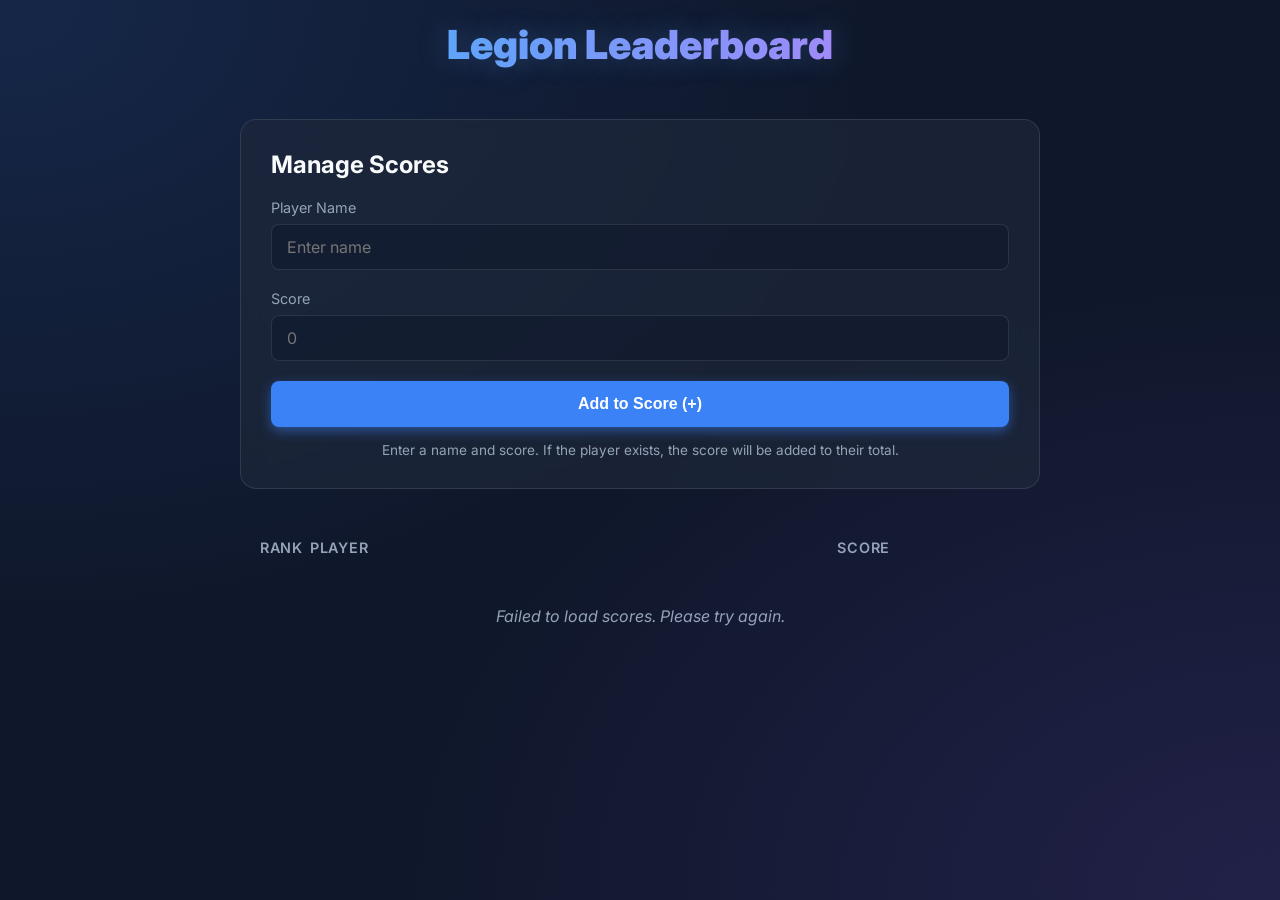
==== index.html @ e874a52a "Initial commit" ====
<!DOCTYPE html>
<html lang="en">

<head>
    <meta charset="UTF-8">
    <meta name="viewport" content="width=device-width, initial-scale=1.0">
    <title>Event Leaderboard</title>
    <link rel="preconnect" href="https://fonts.googleapis.com">
    <link rel="preconnect" href="https://fonts.gstatic.com" crossorigin>
    <link href="https://fonts.googleapis.com/css2?family=Inter:wght@400;500;700;900&display=swap" rel="stylesheet">
    <link rel="stylesheet" href="style.css">
</head>

<body>
    <div class="app-container">
        <header>
            <h1>Legion Leaderboard</h1>
        </header>

        <main>
            <!-- Input Form -->
            <section id="input" class="content-section">
                <div class="form-card">
                    <h2>Manage Scores</h2>
                    <form id="score-form">
                        <div class="input-group">
                            <label for="player-name">Player Name</label>
                            <input type="text" id="player-name" placeholder="Enter name" required autocomplete="off">
                        </div>
                        <div class="input-group">
                            <label for="player-score">Score</label>
                            <input type="number" id="player-score" placeholder="0" required>
                        </div>
                        <div class="actions">
                            <button type="submit" id="add-btn" class="primary-btn" onclick="setAction('add')">Add to
                                Score (+)</button>
                        </div>
                        <p class="note">Enter a name and score. If the player exists, the score will be added to their
                            total.</p>
                    </form>
                </div>
            </section>

            <!-- Leaderboard -->
            <section id="leaderboard" class="content-section">
                <div class="leaderboard-header editable">
                    <span>Rank</span>
                    <span>Player</span>
                    <span>Score</span>
                    <!-- Actions col implicit -->
                </div>
                <div id="leaderboard-list" class="leaderboard-list">
                    <!-- Javascript will populate this -->
                    <div class="loading">Loading scores...</div>
                </div>
            </section>
        </main>
    </div>

    <!-- Emblem Modal -->
    <div id="emblem-modal" class="modal-overlay" style="display: none;">
        <div class="modal-content">
            <h3>Award Emblem</h3>
            <p>Select an emblem for <span id="modal-player-name" class="highlight-text"></span>:</p>
            <div class="emblem-grid">
                <button class="emblem-btn" onclick="submitEmblem('Week 1 Winner')">Week 1 Winner</button>
                <button class="emblem-btn" onclick="submitEmblem('Week 2 Winner')">Week 2 Winner</button>
                <button class="emblem-btn" onclick="submitEmblem('Week 3 Winner')">Week 3 Winner</button>
                <button class="emblem-btn" onclick="submitEmblem('Week 4 Winner')">Week 4 Winner</button>
            </div>
            <button class="close-btn" onclick="closeEmblemModal()">Cancel</button>
        </div>
    </div>

    <script src="script.js"></script>
</body>

</html>
---- style.css ----
:root {
    --bg-color: #0f172a;
    --card-bg: rgba(30, 41, 59, 0.7);
    --text-primary: #f8fafc;
    --text-secondary: #94a3b8;
    --accent-color: #3b82f6;
    --accent-glow: rgba(59, 130, 246, 0.5);
    --gold: #fbbf24;
    --silver: #e2e8f0;
    --bronze: #b45309;
    --glass-border: rgba(255, 255, 255, 0.1);
}

* {
    box-sizing: border-box;
    margin: 0;
    padding: 0;
}

body {
    font-family: 'Inter', sans-serif;
    background-color: var(--bg-color);
    background-image:
        radial-gradient(at 0% 0%, rgba(59, 130, 246, 0.15) 0px, transparent 50%),
        radial-gradient(at 100% 100%, rgba(139, 92, 246, 0.15) 0px, transparent 50%);
    color: var(--text-primary);
    min-height: 100vh;
    display: flex;
    justify-content: center;
    padding: 20px;
}

.app-container {
    width: 100%;
    max-width: 600px;
    display: flex;
    flex-direction: column;
    gap: 20px;
}

header {
    display: flex;
    align-items: center;
    justify-content: center;
    gap: 15px;
    margin-bottom: 30px;
}

.app-logo {
    height: 60px;
    width: auto;
    object-fit: contain;
    filter: drop-shadow(0 0 10px rgba(59, 130, 246, 0.5));
    /* Glow effect */
}

h1 {
    font-weight: 900;
    font-size: 2.5rem;
    margin-bottom: 0;
    background: linear-gradient(to right, #60a5fa, #a78bfa);
    -webkit-background-clip: text;
    background-clip: text;
    -webkit-text-fill-color: transparent;
    text-shadow: 0 0 30px rgba(96, 165, 250, 0.3);
}

/* Tabs */
.tabs {
    display: flex;
    justify-content: center;
    gap: 10px;
    background: var(--card-bg);
    padding: 5px;
    border-radius: 12px;
    border: 1px solid var(--glass-border);
    backdrop-filter: blur(10px);
}

.tab-btn {
    flex: 1;
    background: transparent;
    border: none;
    color: var(--text-secondary);
    padding: 10px 20px;
    border-radius: 8px;
    cursor: pointer;
    font-weight: 600;
    transition: all 0.3s ease;
}

.tab-btn.active {
    background: var(--accent-color);
    color: white;
    box-shadow: 0 0 15px var(--accent-glow);
}

/* Content */
.tab-content {
    display: none;
    animation: fadeIn 0.3s ease;
}

.tab-content.active {
    display: block;
}

@keyframes fadeIn {
    from {
        opacity: 0;
        transform: translateY(10px);
    }

    to {
        opacity: 1;
        transform: translateY(0);
    }
}

/* Main Struct */
.app-container {
    max-width: 800px;
    margin: 0 auto;
    width: 100%;
}

.content-section {
    margin-bottom: 40px;
    animation: fadeIn 0.5s ease-out;
}

@keyframes fadeIn {
    from {
        opacity: 0;
        transform: translateY(10px);
    }

    to {
        opacity: 1;
        transform: translateY(0);
    }
}

/* Leaderboard List */
.leaderboard-header {
    display: grid;
    grid-template-columns: 50px 1fr 100px;
    /* Default 3 columns (View Only) */
    padding: 10px 20px;
    color: var(--text-secondary);
    font-size: 0.9rem;
    font-weight: 600;
    letter-spacing: 0.05em;
    text-transform: uppercase;
}

.leaderboard-header.editable {
    grid-template-columns: 50px 1fr 100px 130px;
    /* 3 icons */
}

.leaderboard-header span:nth-child(3) {
    text-align: right;
}

.leaderboard-list {
    display: flex;
    flex-direction: column;
    gap: 10px;
}

.player-card {
    display: grid;
    grid-template-columns: 50px 1fr 100px;
    /* Default 3 cols */
    align-items: center;
    background: var(--card-bg);
    padding: 15px 20px;
    border-radius: 12px;
    border: 1px solid var(--glass-border);
    backdrop-filter: blur(5px);
    transition: transform 0.2s ease, box-shadow 0.2s ease;
}

.player-card.editable {
    grid-template-columns: 50px 1fr 100px 130px;
}

.player-info {
    display: flex;
    flex-direction: column;
    gap: 4px;
    overflow: hidden;
}

.player-name {
    font-weight: 600;
    white-space: nowrap;
    overflow: hidden;
    text-overflow: ellipsis;
}

.emblems-container {
    display: flex;
    flex-wrap: wrap;
    gap: 4px;
}

.emblem-badge {
    font-size: 0.7rem;
    background: linear-gradient(135deg, #ffd700, #ffaa00);
    color: #000;
    padding: 2px 6px;
    border-radius: 4px;
    font-weight: 700;
    white-space: nowrap;
    box-shadow: 0 2px 4px rgba(0, 0, 0, 0.2);
}

/* Modal */
.modal-overlay {
    position: fixed;
    top: 0;
    left: 0;
    width: 100%;
    height: 100%;
    background: rgba(0, 0, 0, 0.7);
    display: flex;
    justify-content: center;
    align-items: center;
    z-index: 1000;
    backdrop-filter: blur(5px);
}

.modal-content {
    background: var(--card-bg);
    padding: 2rem;
    border-radius: 16px;
    border: 1px solid var(--glass-border);
    text-align: center;
    max-width: 400px;
    width: 90%;
    box-shadow: 0 10px 30px rgba(0, 0, 0, 0.5);
}

.emblem-grid {
    display: grid;
    grid-template-columns: 1fr 1fr;
    gap: 10px;
    margin: 20px 0;
}

.emblem-btn {
    background: var(--glass-bg);
    border: 1px solid var(--glass-border);
    color: var(--text-primary);
    padding: 10px;
    border-radius: 8px;
    cursor: pointer;
    font-weight: 600;
    transition: 0.2s;
}

.emblem-btn:hover {
    background: var(--accent-color);
    color: #fff;
    border-color: var(--accent-color);
}

.close-btn {
    background: transparent;
    border: none;
    color: var(--text-secondary);
    cursor: pointer;
    text-decoration: underline;
}

.highlight-text {
    color: var(--accent-color);
    font-weight: bold;
}

.card-actions {
    display: flex;
    flex-direction: row;
    gap: 10px;
    justify-content: flex-end;
    align-items: center;
}

.icon-btn {
    background: none;
    border: none;
    cursor: pointer;
    color: var(--text-secondary);
    opacity: 0.7;
    transition: all 0.2s;
    display: flex;
    align-items: center;
    justify-content: center;
    padding: 4px;
    /* Touch target */
    border-radius: 4px;
}

.icon-btn:hover {
    background: rgba(255, 255, 255, 0.1);
    opacity: 1;
    transform: scale(1.1);
}

.edit-icon:hover {
    color: var(--accent-color);
}

.delete-icon:hover {
    color: #ef4444;
    /* Red */
}

.set-mode-active {
    background: #8b5cf6 !important;
    /* Violet when in set mode */
    box-shadow: 0 4px 12px rgba(139, 92, 246, 0.5);
    transition: all 0.3s ease;
}

.player-card.editable {
    grid-template-columns: 50px 1fr 100px;
    /* Added column for actions */
    gap: 10px;
}

.leaderboard-actions {
    display: flex;
    gap: 5px;
    justify-content: flex-end;
}

.player-card:hover {
    transform: translateY(-2px);
    box-shadow: 0 5px 15px rgba(0, 0, 0, 0.3);
    border-color: rgba(255, 255, 255, 0.2);
}

.rank {
    font-weight: 900;
    font-size: 1.2rem;
    color: var(--text-secondary);
}

.player-info {
    font-weight: 600;
    font-size: 1.1rem;
}

.score {
    font-weight: 700;
    color: var(--accent-color);
    text-align: right;
}

/* Rank Colors */
.rank-1 .rank {
    color: var(--gold);
    text-shadow: 0 0 10px rgba(251, 191, 36, 0.5);
}

.rank-2 .rank {
    color: var(--silver);
    text-shadow: 0 0 10px rgba(226, 232, 240, 0.5);
}

.rank-3 .rank {
    color: var(--bronze);
    text-shadow: 0 0 10px rgba(180, 83, 9, 0.5);
}

/* Form */
.form-card {
    background: var(--card-bg);
    padding: 30px;
    border-radius: 16px;
    border: 1px solid var(--glass-border);
    backdrop-filter: blur(10px);
}

.form-card h2 {
    margin-bottom: 20px;
    font-size: 1.5rem;
}

.input-group {
    margin-bottom: 20px;
}

.input-group label {
    display: block;
    margin-bottom: 8px;
    color: var(--text-secondary);
    font-size: 0.9rem;
}

.input-group input {
    width: 100%;
    background: rgba(15, 23, 42, 0.5);
    border: 1px solid var(--glass-border);
    padding: 12px 15px;
    border-radius: 8px;
    color: white;
    font-size: 1rem;
    font-family: inherit;
    transition: border-color 0.3s ease;
}

.input-group input:focus {
    outline: none;
    border-color: var(--accent-color);
    box-shadow: 0 0 0 2px var(--accent-glow);
}

.primary-btn {
    width: 100%;
    background: var(--accent-color);
    color: white;
    border: none;
    padding: 14px;
    border-radius: 8px;
    font-size: 1rem;
    font-weight: 700;
    cursor: pointer;
    transition: all 0.3s ease;
    box-shadow: 0 4px 12px var(--accent-glow);
}

.primary-btn:hover {
    background: #2563eb;
    transform: translateY(-1px);
    box-shadow: 0 6px 16px var(--accent-glow);
}

.primary-btn:active {
    transform: translateY(1px);
}

.action-row {
    display: flex;
    gap: 10px;
    margin-bottom: 10px;
}

.action-row button {
    flex: 1;
}

.set-mode-btn {
    background: #8b5cf6;
    /* Violet */
    box-shadow: 0 4px 12px rgba(139, 92, 246, 0.5);
}

.set-mode-btn:hover {
    background: #7c3aed;
    box-shadow: 0 6px 16px rgba(139, 92, 246, 0.5);
}

.secondary-actions {
    display: flex;
    gap: 10px;
    margin-top: 10px;
}

.secondary-btn {
    flex: 1;
    padding: 12px;
    border-radius: 8px;
    font-size: 0.9rem;
    font-weight: 600;
    cursor: pointer;
    transition: all 0.3s ease;
    border: 1px solid var(--glass-border);
    background: rgba(59, 130, 246, 0.2);
    color: #93c5fd;
}

.secondary-btn:hover {
    background: rgba(59, 130, 246, 0.4);
}

.danger-btn {
    width: 100%;
    padding: 12px;
    border-radius: 8px;
    font-size: 0.9rem;
    font-weight: 600;
    cursor: pointer;
    transition: all 0.3s ease;
    border: 1px solid var(--glass-border);
    background: rgba(239, 68, 68, 0.2);
    color: #fca5a5;
    border-color: rgba(239, 68, 68, 0.3);
}

.danger-btn:hover {
    background: rgba(239, 68, 68, 0.4);
}

.note {
    margin-top: 15px;
    font-size: 0.85rem;
    color: var(--text-secondary);
    text-align: center;
}

.loading {
    text-align: center;
    padding: 40px;
    color: var(--text-secondary);
    font-style: italic;
}

/* Admin List */
.admin-list-container {
    margin-top: 30px;
    border-top: 1px solid var(--glass-border);
    padding-top: 20px;
}

.admin-list-container h3 {
    margin-bottom: 20px;
    color: var(--text-secondary);
    text-align: center;
    text-transform: uppercase;
    letter-spacing: 1px;
    font-size: 0.9rem;
}

.admin-card {
    display: grid;
    grid-template-columns: 1fr 60px 100px;
    gap: 10px;
    align-items: center;
    background: var(--card-bg);
    padding: 12px 15px;
    border-radius: 8px;
    border: 1px solid var(--glass-border);
    margin-bottom: 8px;
}

.admin-actions {
    display: flex;
    gap: 5px;
    justify-content: flex-end;
}

.text-btn {
    padding: 6px 12px;
    border-radius: 6px;
    font-size: 0.8rem;
    font-weight: 600;
    cursor: pointer;
    transition: all 0.2s;
    border: 1px solid var(--glass-border);
    background: rgba(255, 255, 255, 0.05);
    color: var(--text-secondary);
}

.text-btn:hover {
    background: rgba(255, 255, 255, 0.1);
    color: white;
}

.text-btn.edit {
    color: #93c5fd;
    border-color: rgba(59, 130, 246, 0.3);
}

.text-btn.edit:hover {
    background: rgba(59, 130, 246, 0.2);
}

.text-btn.delete {
    color: #fca5a5;
    border-color: rgba(239, 68, 68, 0.3);
}

.text-btn.delete:hover {
    background: rgba(239, 68, 68, 0.2);
}
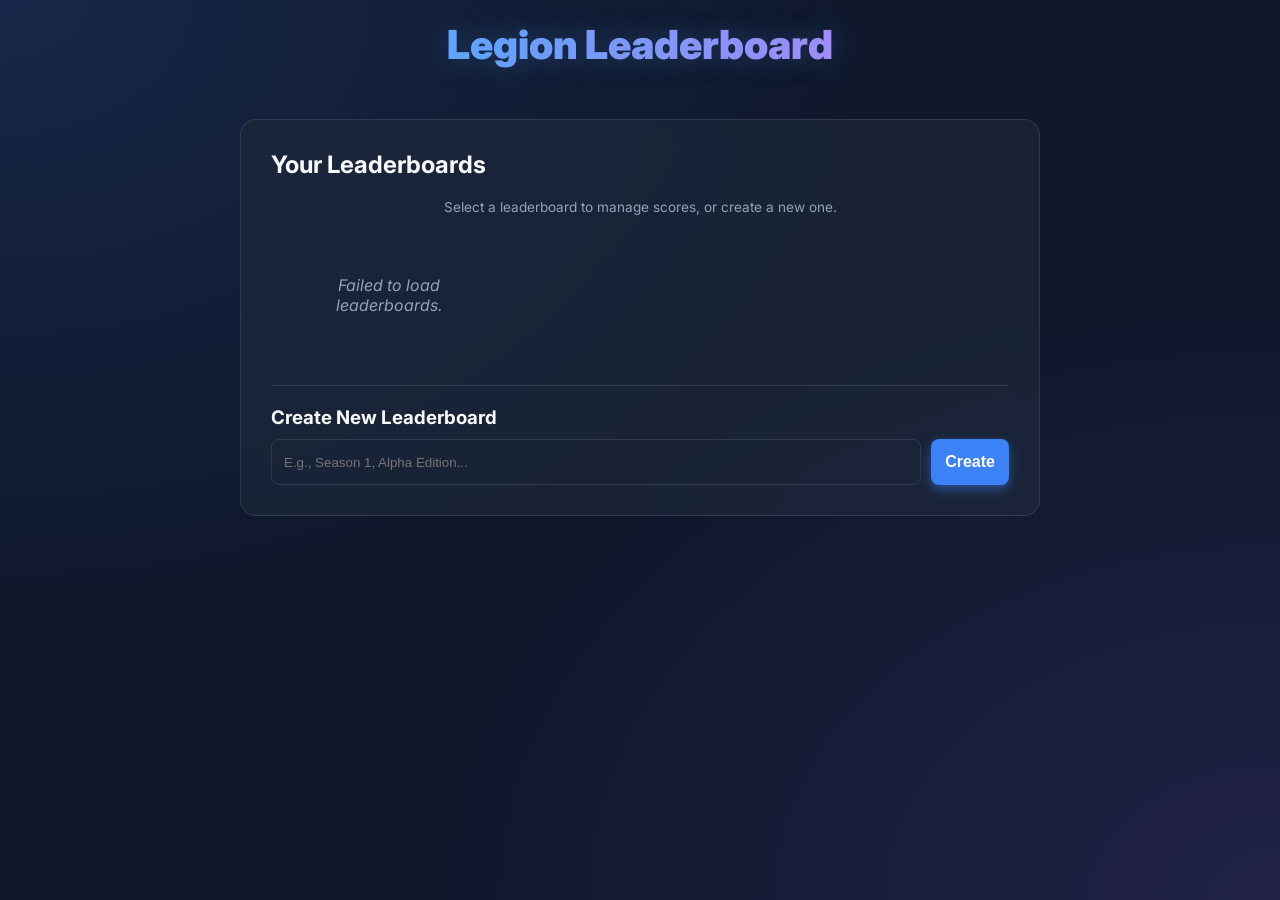
==== commit 1d60bd66: "Update dashboard architecture for multiple leaderboards" ====
--- a/index.html
+++ b/index.html
@@ -18,42 +18,91 @@
         </header>
 
         <main>
-            <!-- Input Form -->
-            <section id="input" class="content-section">
+            <!-- Dashboard View -->
+            <section id="dashboard-view" class="content-section">
                 <div class="form-card">
-                    <h2>Manage Scores</h2>
-                    <form id="score-form">
-                        <div class="input-group">
-                            <label for="player-name">Player Name</label>
-                            <input type="text" id="player-name" placeholder="Enter name" required autocomplete="off">
-                        </div>
-                        <div class="input-group">
-                            <label for="player-score">Score</label>
-                            <input type="number" id="player-score" placeholder="0" required>
-                        </div>
-                        <div class="actions">
-                            <button type="submit" id="add-btn" class="primary-btn" onclick="setAction('add')">Add to
-                                Score (+)</button>
-                        </div>
-                        <p class="note">Enter a name and score. If the player exists, the score will be added to their
-                            total.</p>
-                    </form>
+                    <h2>Your Leaderboards</h2>
+                    <p class="note" style="margin-bottom: 20px;">Select a leaderboard to manage scores, or create a new
+                        one.</p>
+
+                    <div id="boards-list" class="boards-grid">
+                        <div class="loading">Loading boards...</div>
+                    </div>
+
+                    <div style="margin-top: 30px; border-top: 1px solid var(--glass-border); padding-top: 20px;">
+                        <h3>Create New Leaderboard</h3>
+                        <form id="create-board-form" style="display: flex; gap: 10px; margin-top: 10px;">
+                            <input type="text" id="new-board-name" placeholder="E.g., Season 1, Alpha Edition..."
+                                required autocomplete="off"
+                                style="flex: 1; padding: 12px; border-radius: 8px; border: 1px solid var(--glass-border); background: var(--glass-bg); color: var(--text-color);">
+                            <button type="submit" id="create-board-btn" class="primary-btn"
+                                style="width: auto;">Create</button>
+                        </form>
+                    </div>
                 </div>
             </section>
 
-            <!-- Leaderboard -->
-            <section id="leaderboard" class="content-section">
-                <div class="leaderboard-header editable">
-                    <span>Rank</span>
-                    <span>Player</span>
-                    <span>Score</span>
-                    <!-- Actions col implicit -->
+            <!-- Leaderboard Manager View -->
+            <div id="manager-view" style="display: none;">
+                <div style="display: flex; justify-content: space-between; align-items: center; margin-bottom: 20px;">
+                    <button id="back-to-dashboard" class="secondary-btn"
+                        style="flex: 0 1 auto; display: inline-flex; align-items: center; gap: 8px;">
+                        <svg xmlns="http://www.w3.org/2000/svg" width="16" height="16" viewBox="0 0 24 24" fill="none"
+                            stroke="currentColor" stroke-width="2" stroke-linecap="round" stroke-linejoin="round">
+                            <path d="m15 18-6-6 6-6" />
+                        </svg>
+                        Back to Dashboard
+                    </button>
+                    <button id="open-live-view" class="secondary-btn" title="Open Live Leaderboard"
+                        style="flex: 0 1 auto; display: inline-flex; align-items: center; gap: 8px; background: rgba(59, 130, 246, 0.1); border-color: var(--accent-color); color: var(--accent-color);">
+                        <svg xmlns="http://www.w3.org/2000/svg" width="16" height="16" viewBox="0 0 24 24" fill="none"
+                            stroke="currentColor" stroke-width="2" stroke-linecap="round" stroke-linejoin="round">
+                            <path d="M18 13v6a2 2 0 0 1-2 2H5a2 2 0 0 1-2-2V8a2 2 0 0 1 2-2h6" />
+                            <polyline points="15 3 21 3 21 9" />
+                            <line x1="10" y1="14" x2="21" y2="3" />
+                        </svg>
+                        Open Live Display
+                    </button>
                 </div>
-                <div id="leaderboard-list" class="leaderboard-list">
-                    <!-- Javascript will populate this -->
-                    <div class="loading">Loading scores...</div>
-                </div>
-            </section>
+                <h2 id="current-board-title" style="margin-bottom: 20px; color: var(--accent-color);">Board Name</h2>
+
+                <!-- Input Form -->
+                <section id="input" class="content-section">
+                    <div class="form-card">
+                        <h2>Manage Scores</h2>
+                        <form id="score-form">
+                            <div class="input-group">
+                                <label for="player-name">Player Name</label>
+                                <input type="text" id="player-name" placeholder="Enter name" required
+                                    autocomplete="off">
+                            </div>
+                            <div class="input-group">
+                                <label for="player-score">Score</label>
+                                <input type="number" id="player-score" placeholder="0" required>
+                            </div>
+                            <div class="actions">
+                                <button type="submit" id="add-btn" class="primary-btn" onclick="setAction('add')">Add to
+                                    Score (+)</button>
+                            </div>
+                            <p class="note">Enter a name and score. If the player exists, the score will be added to
+                                their
+                                total.</p>
+                        </form>
+                    </div>
+                </section>
+
+                <!-- Leaderboard -->
+                <section id="leaderboard" class="content-section">
+                    <div class="leaderboard-header editable">
+                        <span>Rank</span>
+                        <span>Player</span>
+                        <span>Score</span>
+                    </div>
+                    <div id="leaderboard-list" class="leaderboard-list">
+                        <div class="loading">Loading scores...</div>
+                    </div>
+                </section>
+            </div>
         </main>
     </div>
 
--- a/style.css
+++ b/style.css
@@ -141,6 +141,63 @@
     }
 }
 
+/* Dashboard Boards Grid */
+.boards-grid {
+    display: grid;
+    grid-template-columns: repeat(auto-fill, minmax(200px, 1fr));
+    gap: 15px;
+    margin-top: 20px;
+}
+
+.board-card {
+    background: rgba(15, 23, 42, 0.5);
+    border: 1px solid var(--glass-border);
+    border-radius: 12px;
+    padding: 20px;
+    cursor: pointer;
+    transition: all 0.2s ease;
+    display: flex;
+    flex-direction: column;
+    align-items: center;
+    justify-content: center;
+    text-align: center;
+    position: relative;
+}
+
+.board-card:hover {
+    background: rgba(59, 130, 246, 0.1);
+    border-color: var(--accent-color);
+    transform: translateY(-2px);
+    box-shadow: 0 4px 12px rgba(0, 0, 0, 0.2);
+}
+
+.board-title {
+    font-weight: 700;
+    font-size: 1.1rem;
+    color: var(--text-primary);
+    margin-bottom: 5px;
+}
+
+.board-delete-btn {
+    position: absolute;
+    top: 5px;
+    right: 5px;
+    background: none;
+    border: none;
+    color: var(--text-secondary);
+    cursor: pointer;
+    padding: 5px;
+    border-radius: 4px;
+    opacity: 0.5;
+    transition: all 0.2s;
+}
+
+.board-delete-btn:hover {
+    color: #ef4444;
+    opacity: 1;
+    background: rgba(239, 68, 68, 0.1);
+}
+
 /* Leaderboard List */
 .leaderboard-header {
     display: grid;
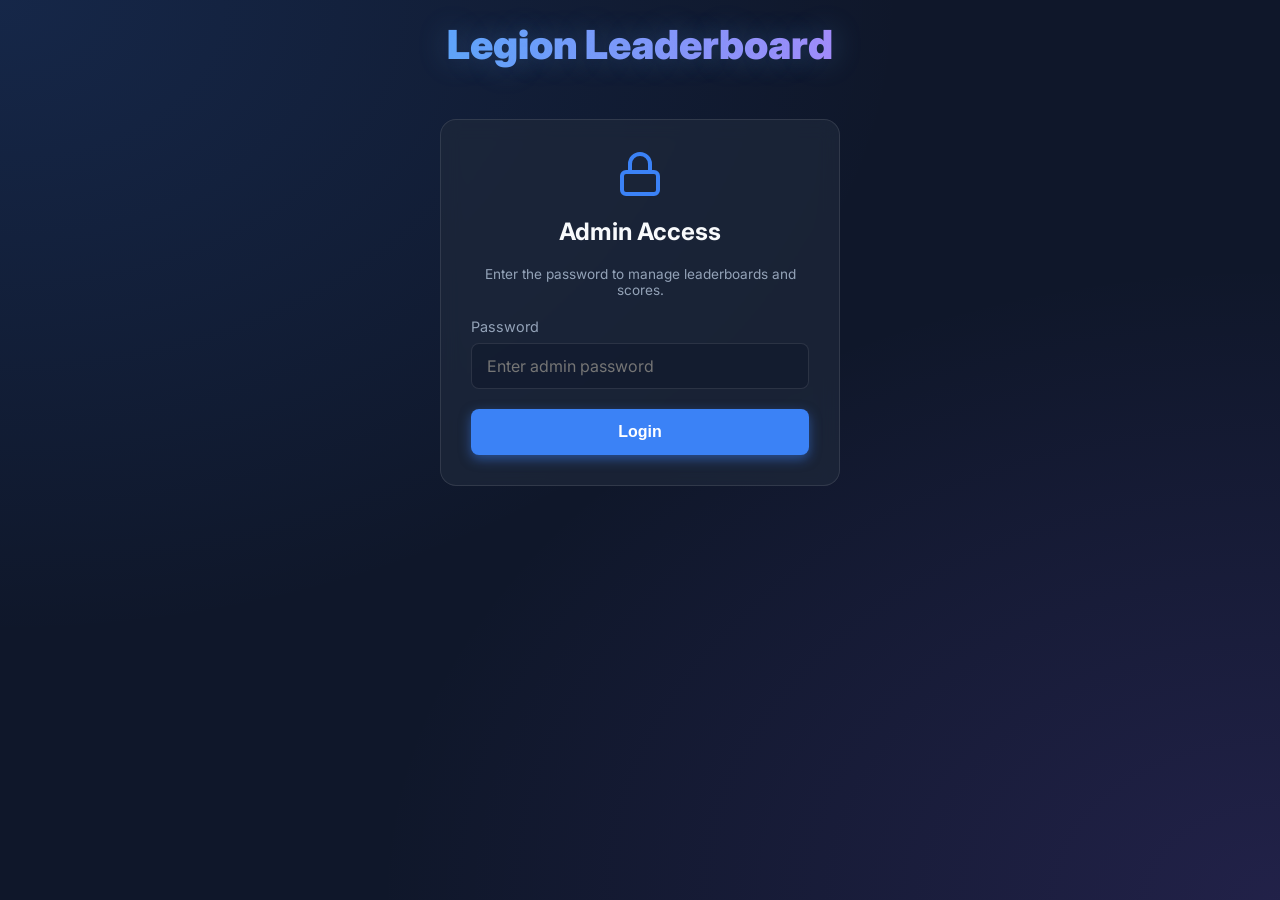
==== commit 5f890fd1: "feat: implement password authentication for dashboard" ====
--- a/index.html
+++ b/index.html
@@ -18,8 +18,32 @@
         </header>
 
         <main>
+            <!-- Login View -->
+            <section id="login-view" class="content-section">
+                <div class="form-card" style="max-width: 400px; margin: 0 auto;">
+                    <div style="text-align: center; margin-bottom: 20px;">
+                        <svg xmlns="http://www.w3.org/2000/svg" width="48" height="48" viewBox="0 0 24 24" fill="none"
+                            stroke="currentColor" stroke-width="2" stroke-linecap="round" stroke-linejoin="round"
+                            style="color: var(--accent-color); margin-bottom: 15px;">
+                            <rect x="3" y="11" width="18" height="11" rx="2" ry="2"></rect>
+                            <path d="M7 11V7a5 5 0 0 1 10 0v4"></path>
+                        </svg>
+                        <h2>Admin Access</h2>
+                        <p class="note">Enter the password to manage leaderboards and scores.</p>
+                    </div>
+                    <form id="login-form">
+                        <div class="input-group">
+                            <label for="admin-password">Password</label>
+                            <input type="password" id="admin-password" placeholder="Enter admin password" required>
+                        </div>
+                        <button type="submit" id="login-btn" class="primary-btn">Login</button>
+                    </form>
+                    <div id="login-error" class="note" style="color: #ef4444; display: none;">Invalid password.</div>
+                </div>
+            </section>
+
             <!-- Dashboard View -->
-            <section id="dashboard-view" class="content-section">
+            <section id="dashboard-view" class="content-section" style="display: none;">
                 <div class="form-card">
                     <h2>Your Leaderboards</h2>
                     <p class="note" style="margin-bottom: 20px;">Select a leaderboard to manage scores, or create a new
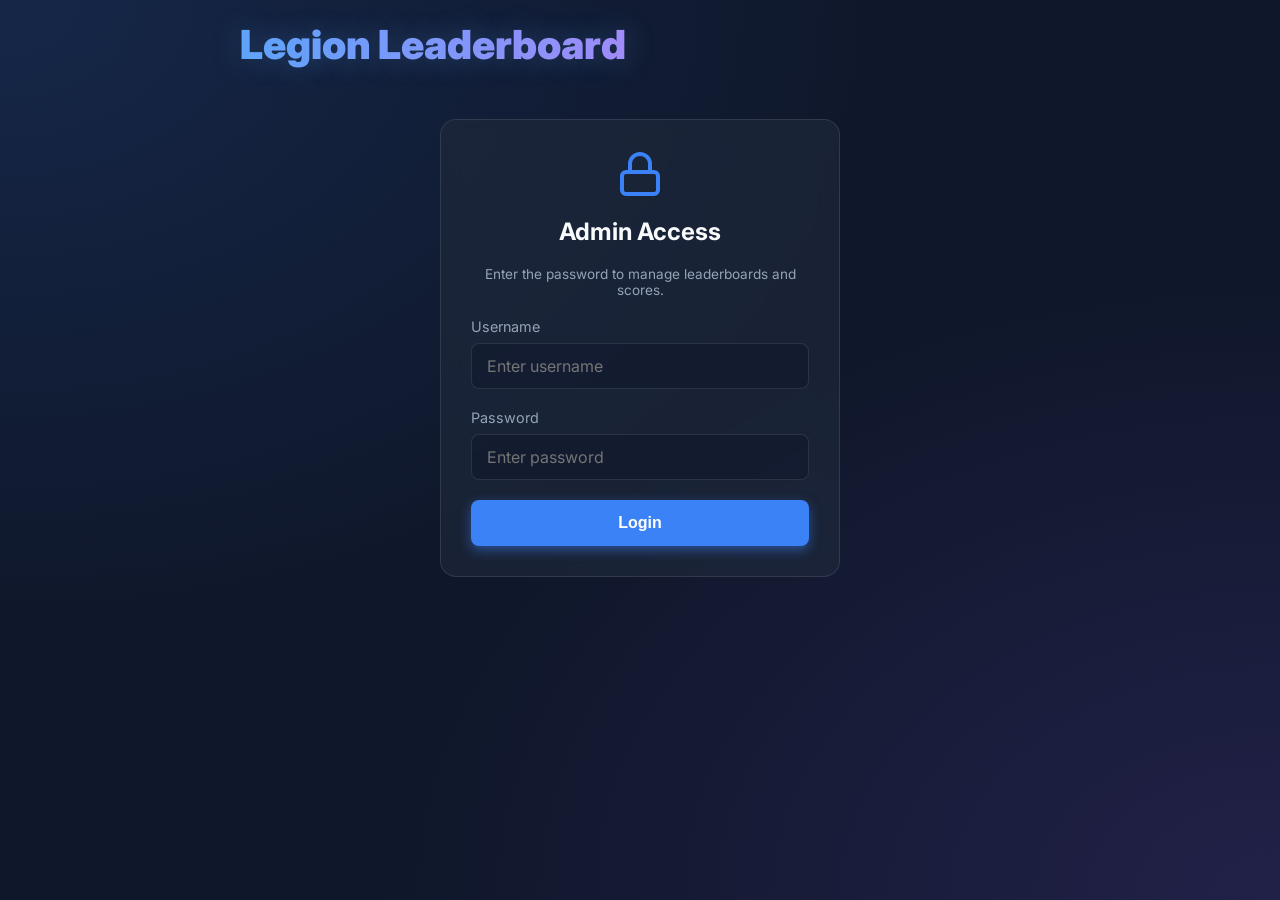
==== commit 2efe4dac: "feat: add user action tracking and logs" ====
--- a/index.html
+++ b/index.html
@@ -13,8 +13,14 @@
 
 <body>
     <div class="app-container">
-        <header>
-            <h1>Legion Leaderboard</h1>
+        <header style="justify-content: space-between; align-items: center; width: 100%;">
+            <div style="display: flex; align-items: center; gap: 15px;">
+                <h1>Legion Leaderboard</h1>
+            </div>
+            <div id="user-display"
+                style="display: none; font-size: 0.9rem; color: var(--text-secondary); background: rgba(255, 255, 255, 0.05); padding: 5px 12px; border-radius: 20px; border: 1px solid var(--glass-border);">
+                Logged in as: <span id="current-username" style="color: var(--accent-color); font-weight: bold;"></span>
+            </div>
         </header>
 
         <main>
@@ -33,12 +39,18 @@
                     </div>
                     <form id="login-form">
                         <div class="input-group">
+                            <label for="admin-username">Username</label>
+                            <input type="text" id="admin-username" placeholder="Enter username" required
+                                autocomplete="username">
+                        </div>
+                        <div class="input-group">
                             <label for="admin-password">Password</label>
-                            <input type="password" id="admin-password" placeholder="Enter admin password" required>
+                            <input type="password" id="admin-password" placeholder="Enter password" required
+                                autocomplete="current-password">
                         </div>
                         <button type="submit" id="login-btn" class="primary-btn">Login</button>
                     </form>
-                    <div id="login-error" class="note" style="color: #ef4444; display: none;">Invalid password.</div>
+                    <div id="login-error" class="note" style="color: #ef4444; display: none;">Invalid credentials.</div>
                 </div>
             </section>
 
